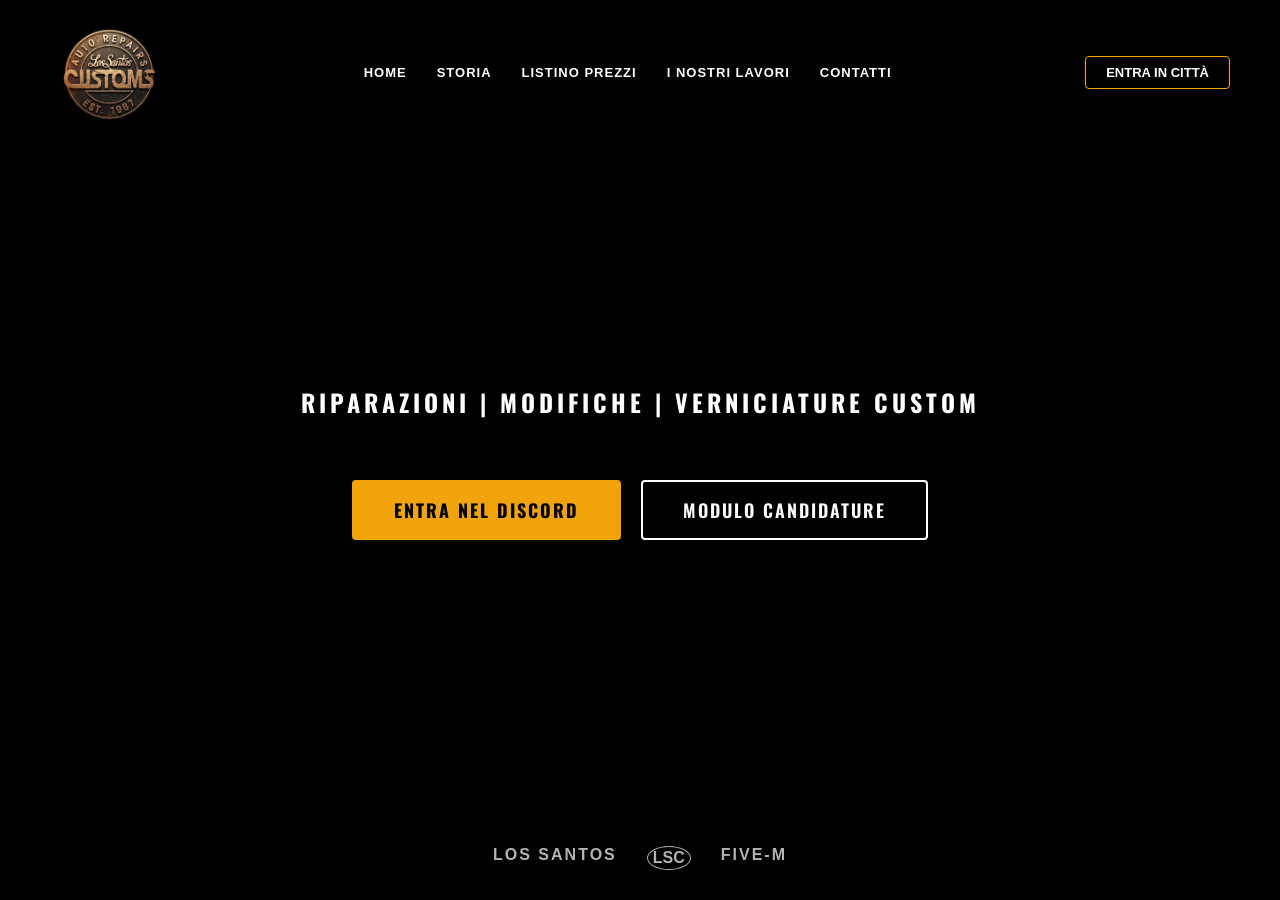
==== index.html @ dd68c5b0 "Update index.html" ====
<!DOCTYPE html>
<html lang="it">
<head>
    <meta charset="UTF-8" />
    <meta name="viewport" content="width=device-width, initial-scale=1.0" />
    <title>Los Santos Customs - Home</title>
    <link rel="stylesheet" href="style.css">
</head>
<body>

    <div class="bg-image"></div>

    <header>
        <div class="logo-small">
            <img src="logo.png" alt="LSC Logo">
        </div>
        
        <nav class="navbar-center">
            <a href="index.html">Home</a>
            <a href="storia.html">Storia</a>
            <a href="listino.html">Listino Prezzi</a>
            <a href="foto.html">I Nostri Lavori</a>
            <a href="contatti.html">Contatti</a>
        </nav>

        <div class="navbar-right">
            <a href="https://cfx.re/join/6my4kj4" target="_blank" class="btn-outline-small">Entra in Città</a>
        </div>
    </header>

    <main class="hero-section">
        <h3 class="subtitle">RIPARAZIONI | MODIFICHE | VERNICIATURE CUSTOM</h3>
        <div class="hero-buttons">
            <a href="https://discord.gg/desWhmewQr" target="_blank" class="btn-main">ENTRA NEL DISCORD</a>
            <a href="https://docs.google.com/forms/d/e/1FAIpQLSfSocgiU78P1UJOQKbc5kQoHoAhihJGicUzLz80uEp9kMHDAQ/viewform?usp=dialog" target="_blank" class="btn-secondary">MODULO CANDIDATURE</a>
        </div>
    </main>

    <div class="bottom-logos">
        <span style="font-weight:bold; letter-spacing: 2px;">LOS SANTOS</span>
        <span style="font-weight:bold; border: 1px solid white; border-radius: 50%; padding: 2px 5px;">LSC</span>
        <span style="font-weight:bold; letter-spacing: 2px;">FIVE-M</span>
    </div>

</body>
</html>
---- style.css ----
@import url('https://fonts.googleapis.com/css2?family=Oswald:wght@400;600;700&family=Segoe+UI:wght@400;600;700&display=swap');

:root {
    --primary: #f0a30a; 
    --text-light: #ffffff;
    --text-gray: #cccccc;
}

body, html {
    margin: 0;
    padding: 0;
    height: 100%;
    font-family: 'Segoe UI', Tahoma, Geneva, Verdana, sans-serif;
    color: var(--text-light);
    background-color: #000; /* Fallback se l'immagine non carica */
}

.bg-image {
    position: fixed;
    top: 0;
    left: 0;
    width: 100%;
    height: 100%;
    /* Usa un gradiente meno coprente per vedere l'immagine */
    background-image: linear-gradient(rgba(0, 0, 0, 0.4), rgba(0, 0, 0, 0.6)), url('sfondo.jpg'); 
    background-size: cover;
    background-position: center;
    background-repeat: no-repeat;
    z-index: -1;
}

header {
    display: flex;
    justify-content: space-between;
    align-items: center;
    padding: 20px 50px;
    position: absolute; 
    top: 0;
    left: 0;
    width: 100%;
    box-sizing: border-box;
    z-index: 10;
}

.logo-small img { width: 120px; height: auto; }

.navbar-center { display: flex; gap: 30px; }

.navbar-center a {
    color: var(--text-light);
    text-decoration: none;
    font-weight: 600;
    font-size: 13px;
    text-transform: uppercase;
    letter-spacing: 1px;
    transition: color 0.3s;
}

.navbar-center a:hover { color: var(--primary); }

.navbar-right { display: flex; align-items: center; gap: 20px; }

.btn-outline-small {
    color: var(--text-light);
    text-decoration: none;
    border: 1px solid var(--primary);
    padding: 8px 20px;
    border-radius: 4px;
    text-transform: uppercase;
    font-size: 13px;
    font-weight: 600;
    transition: all 0.3s;
}

.btn-outline-small:hover {
    background-color: var(--primary);
    color: #000;
}

.hero-section {
    display: flex;
    flex-direction: column;
    justify-content: center;
    align-items: center;
    height: 100vh;
    text-align: center;
    padding: 0 20px;
}

.subtitle {
    font-family: 'Oswald', sans-serif;
    font-size: 24px;
    letter-spacing: 4px;
    color: #fff;
    margin-bottom: 60px;
    text-shadow: 0 2px 10px rgba(0,0,0,0.9);
}

.hero-buttons { display: flex; gap: 20px; }

.btn-main, .btn-secondary {
    padding: 15px 40px;
    font-family: 'Oswald', sans-serif;
    font-size: 18px;
    text-transform: uppercase;
    letter-spacing: 2px;
    text-decoration: none;
    border-radius: 4px;
    transition: transform 0.2s, background 0.3s;
}

.btn-main {
    background-color: var(--primary);
    color: #000;
    font-weight: 700;
    border: 2px solid var(--primary);
}

.btn-main:hover {
    transform: scale(1.05);
    background-color: #ffd147;
}

.btn-secondary {
    background-color: transparent;
    color: var(--text-light);
    font-weight: 600;
    border: 2px solid #ffffff;
}

.btn-secondary:hover {
    transform: scale(1.05);
    background-color: rgba(255, 255, 255, 0.1);
}

.bottom-logos {
    position: absolute;
    bottom: 30px;
    width: 100%;
    display: flex;
    justify-content: center;
    gap: 30px;
    opacity: 0.7;
}

.bottom-logos img { height: 30px; width: auto; }

.container {
    max-width: 1200px;
    margin: 120px auto 40px auto; 
    padding: 20px;
}

.section-block {
    background: rgba(15, 15, 15, 0.92);
    border: 1px solid rgba(255, 255, 255, 0.05);
    padding: 40px;
    border-radius: 8px;
    backdrop-filter: blur(10px);
}

h2 {
    font-size: 30px;
    text-transform: uppercase;
    letter-spacing: 2px;
    color: var(--primary);
    text-align: center;
    margin-top: 0;
    margin-bottom: 25px;
    text-shadow: 0 2px 10px rgba(0,0,0,0.5);
    border-bottom: 1px solid rgba(223, 173, 54, 0.2);
    padding-bottom: 10px;
}

p.section-desc {
    color: var(--text-gray);
    text-align: center;
    font-size: 16px;
    max-width: 700px;
    margin: -10px auto 30px auto;
    line-height: 1.6;
}

.grid-container {
    display: grid;
    grid-template-columns: repeat(auto-fit, minmax(240px, 1fr));
    gap: 15px;
}

.price-card {
    background: rgba(30, 30, 30, 0.6);
    border: 1px solid rgba(255, 255, 255, 0.05);
    border-radius: 8px;
    padding: 15px;
    text-align: center;
    border-left: 3px solid var(--primary);
}

.price-title {
    font-weight: bold;
    text-transform: uppercase;
    font-size: 13px;
    color: var(--text-gray);
    margin-bottom: 5px;
}

.price-value {
    font-size: 22px;
    font-weight: 800;
    color: var(--primary);
}

.price-value span {
    font-size: 11px;
    color: #ff4a4a;
    display: block;
    margin-top: 3px;
}

.gallery-grid {
    display: grid;
    grid-template-columns: repeat(auto-fit, minmax(280px, 1fr));
    gap: 20px;
}

.photo-card {
    background: rgba(30, 30, 30, 0.7);
    border: 1px solid rgba(255, 255, 255, 0.05);
    border-radius: 10px;
    padding: 12px;
    text-align: center;
    box-shadow: 0 5px 15px rgba(0,0,0,0.3);
}

.photo-card img {
    width: 100%;
    height: 200px;
    object-fit: cover;
    border-radius: 6px;
    background: #222;
}

.photo-caption {
    margin-top: 10px;
    font-weight: bold;
    font-size: 14px;
    text-transform: uppercase;
    color: var(--text-light);
}
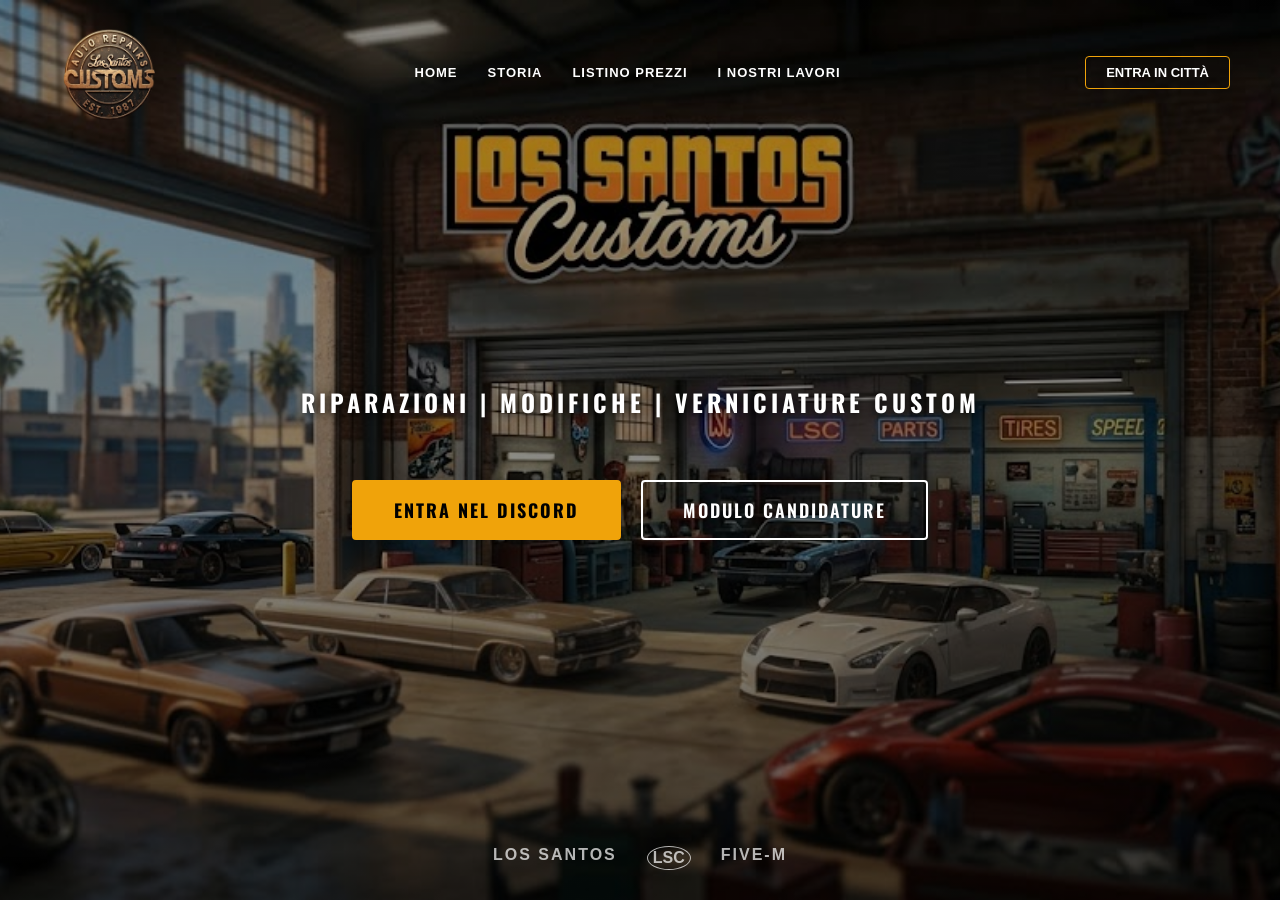
==== commit 1d57423e: "Update index.html" ====
--- a/index.html
+++ b/index.html
@@ -7,22 +7,16 @@
     <link rel="stylesheet" href="style.css">
 </head>
 <body>
-
     <div class="bg-image"></div>
 
     <header>
-        <div class="logo-small">
-            <img src="logo.png" alt="LSC Logo">
-        </div>
-        
+        <div class="logo-small"><img src="logo.png" alt="Logo"></div>
         <nav class="navbar-center">
             <a href="index.html">Home</a>
             <a href="storia.html">Storia</a>
             <a href="listino.html">Listino Prezzi</a>
             <a href="foto.html">I Nostri Lavori</a>
-            <a href="contatti.html">Contatti</a>
         </nav>
-
         <div class="navbar-right">
             <a href="https://cfx.re/join/6my4kj4" target="_blank" class="btn-outline-small">Entra in Città</a>
         </div>
@@ -32,7 +26,7 @@
         <h3 class="subtitle">RIPARAZIONI | MODIFICHE | VERNICIATURE CUSTOM</h3>
         <div class="hero-buttons">
             <a href="https://discord.gg/desWhmewQr" target="_blank" class="btn-main">ENTRA NEL DISCORD</a>
-            <a href="https://docs.google.com/forms/d/e/1FAIpQLSfSocgiU78P1UJOQKbc5kQoHoAhihJGicUzLz80uEp9kMHDAQ/viewform?usp=dialog" target="_blank" class="btn-secondary">MODULO CANDIDATURE</a>
+            <a href="https://docs.google.com/forms/..." target="_blank" class="btn-secondary">MODULO CANDIDATURE</a>
         </div>
     </main>
 
@@ -41,6 +35,5 @@
         <span style="font-weight:bold; border: 1px solid white; border-radius: 50%; padding: 2px 5px;">LSC</span>
         <span style="font-weight:bold; letter-spacing: 2px;">FIVE-M</span>
     </div>
-
 </body>
 </html>
--- a/style.css
+++ b/style.css
@@ -6,13 +6,14 @@
     --text-gray: #cccccc;
 }
 
-body, html {
+/* FIX SFONDO: rendiamo body e html trasparenti per far vedere il div sotto */
+html, body {
     margin: 0;
     padding: 0;
     height: 100%;
     font-family: 'Segoe UI', Tahoma, Geneva, Verdana, sans-serif;
     color: var(--text-light);
-    background-color: #000; /* Fallback se l'immagine non carica */
+    background-color: #000; /* Colore di riserva se l'immagine non carica */
 }
 
 .bg-image {
@@ -21,14 +22,20 @@
     left: 0;
     width: 100%;
     height: 100%;
-    /* Usa un gradiente meno coprente per vedere l'immagine */
-    background-image: linear-gradient(rgba(0, 0, 0, 0.4), rgba(0, 0, 0, 0.6)), url('sfondo.jpg'); 
+    /* Gradiente GTA Style originale: non troppo scuro */
+    background-image: linear-gradient(rgba(0, 0, 0, 0.3), rgba(0, 0, 0, 0.6)), url('sfondo.jpg'); 
     background-size: cover;
     background-position: center;
-    background-repeat: no-repeat;
-    z-index: -1;
+    z-index: 0; /* Lo mettiamo a 0 */
 }
 
+/* Tutto il contenuto deve stare sopra lo sfondo */
+header, main, .container, .bottom-logos {
+    position: relative;
+    z-index: 10;
+}
+
+/* --- HEADER ORIGINALE --- */
 header {
     display: flex;
     justify-content: space-between;
@@ -39,13 +46,10 @@
     left: 0;
     width: 100%;
     box-sizing: border-box;
-    z-index: 10;
 }
 
 .logo-small img { width: 120px; height: auto; }
-
 .navbar-center { display: flex; gap: 30px; }
-
 .navbar-center a {
     color: var(--text-light);
     text-decoration: none;
@@ -55,11 +59,9 @@
     letter-spacing: 1px;
     transition: color 0.3s;
 }
-
 .navbar-center a:hover { color: var(--primary); }
 
 .navbar-right { display: flex; align-items: center; gap: 20px; }
-
 .btn-outline-small {
     color: var(--text-light);
     text-decoration: none;
@@ -71,12 +73,9 @@
     font-weight: 600;
     transition: all 0.3s;
 }
+.btn-outline-small:hover { background-color: var(--primary); color: #000; }
 
-.btn-outline-small:hover {
-    background-color: var(--primary);
-    color: #000;
-}
-
+/* --- HOME ORIGINALE --- */
 .hero-section {
     display: flex;
     flex-direction: column;
@@ -97,7 +96,6 @@
 }
 
 .hero-buttons { display: flex; gap: 20px; }
-
 .btn-main, .btn-secondary {
     padding: 15px 40px;
     font-family: 'Oswald', sans-serif;
@@ -108,43 +106,12 @@
     border-radius: 4px;
     transition: transform 0.2s, background 0.3s;
 }
+.btn-main { background-color: var(--primary); color: #000; font-weight: 700; border: 2px solid var(--primary); }
+.btn-main:hover { transform: scale(1.05); background-color: #ffd147; }
+.btn-secondary { background-color: transparent; color: var(--text-light); font-weight: 600; border: 2px solid #ffffff; }
+.btn-secondary:hover { transform: scale(1.05); background-color: rgba(255, 255, 255, 0.1); }
 
-.btn-main {
-    background-color: var(--primary);
-    color: #000;
-    font-weight: 700;
-    border: 2px solid var(--primary);
-}
-
-.btn-main:hover {
-    transform: scale(1.05);
-    background-color: #ffd147;
-}
-
-.btn-secondary {
-    background-color: transparent;
-    color: var(--text-light);
-    font-weight: 600;
-    border: 2px solid #ffffff;
-}
-
-.btn-secondary:hover {
-    transform: scale(1.05);
-    background-color: rgba(255, 255, 255, 0.1);
-}
-
-.bottom-logos {
-    position: absolute;
-    bottom: 30px;
-    width: 100%;
-    display: flex;
-    justify-content: center;
-    gap: 30px;
-    opacity: 0.7;
-}
-
-.bottom-logos img { height: 30px; width: auto; }
-
+/* --- STRUTTURA PAGINE INTERNE --- */
 .container {
     max-width: 1200px;
     margin: 120px auto 40px auto; 
@@ -152,7 +119,7 @@
 }
 
 .section-block {
-    background: rgba(15, 15, 15, 0.92);
+    background: rgba(15, 15, 15, 0.92); /* Effetto opaco originale */
     border: 1px solid rgba(255, 255, 255, 0.05);
     padding: 40px;
     border-radius: 8px;
@@ -165,85 +132,27 @@
     letter-spacing: 2px;
     color: var(--primary);
     text-align: center;
-    margin-top: 0;
     margin-bottom: 25px;
     text-shadow: 0 2px 10px rgba(0,0,0,0.5);
     border-bottom: 1px solid rgba(223, 173, 54, 0.2);
     padding-bottom: 10px;
 }
 
-p.section-desc {
-    color: var(--text-gray);
-    text-align: center;
-    font-size: 16px;
-    max-width: 700px;
-    margin: -10px auto 30px auto;
-    line-height: 1.6;
+/* GRIGLIE */
+.grid-container { display: grid; grid-template-columns: repeat(auto-fit, minmax(240px, 1fr)); gap: 15px; }
+.price-card { background: rgba(30, 30, 30, 0.6); border: 1px solid rgba(255, 255, 255, 0.05); border-radius: 8px; padding: 15px; text-align: center; border-left: 3px solid var(--primary); }
+.price-value { font-size: 22px; font-weight: 800; color: var(--primary); }
+
+.gallery-grid { display: grid; grid-template-columns: repeat(auto-fit, minmax(280px, 1fr)); gap: 20px; }
+.photo-card { background: rgba(30, 30, 30, 0.7); border-radius: 10px; padding: 12px; text-align: center; }
+.photo-card img { width: 100%; height: 200px; object-fit: cover; border-radius: 6px; }
+
+.bottom-logos {
+    position: absolute;
+    bottom: 30px;
+    width: 100%;
+    display: flex;
+    justify-content: center;
+    gap: 30px;
+    opacity: 0.7;
 }
-
-.grid-container {
-    display: grid;
-    grid-template-columns: repeat(auto-fit, minmax(240px, 1fr));
-    gap: 15px;
-}
-
-.price-card {
-    background: rgba(30, 30, 30, 0.6);
-    border: 1px solid rgba(255, 255, 255, 0.05);
-    border-radius: 8px;
-    padding: 15px;
-    text-align: center;
-    border-left: 3px solid var(--primary);
-}
-
-.price-title {
-    font-weight: bold;
-    text-transform: uppercase;
-    font-size: 13px;
-    color: var(--text-gray);
-    margin-bottom: 5px;
-}
-
-.price-value {
-    font-size: 22px;
-    font-weight: 800;
-    color: var(--primary);
-}
-
-.price-value span {
-    font-size: 11px;
-    color: #ff4a4a;
-    display: block;
-    margin-top: 3px;
-}
-
-.gallery-grid {
-    display: grid;
-    grid-template-columns: repeat(auto-fit, minmax(280px, 1fr));
-    gap: 20px;
-}
-
-.photo-card {
-    background: rgba(30, 30, 30, 0.7);
-    border: 1px solid rgba(255, 255, 255, 0.05);
-    border-radius: 10px;
-    padding: 12px;
-    text-align: center;
-    box-shadow: 0 5px 15px rgba(0,0,0,0.3);
-}
-
-.photo-card img {
-    width: 100%;
-    height: 200px;
-    object-fit: cover;
-    border-radius: 6px;
-    background: #222;
-}
-
-.photo-caption {
-    margin-top: 10px;
-    font-weight: bold;
-    font-size: 14px;
-    text-transform: uppercase;
-    color: var(--text-light);
-}
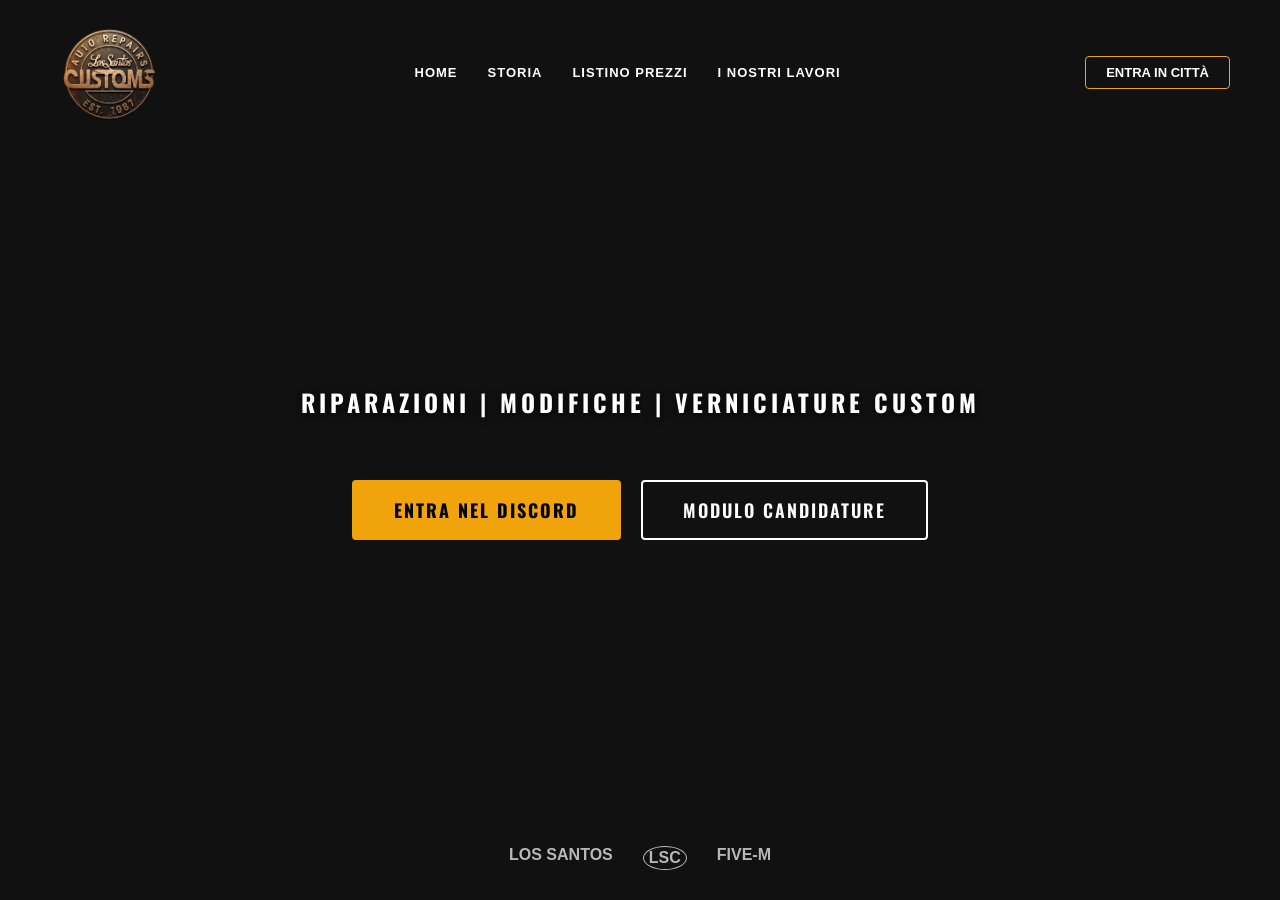
==== commit db33f373: "Update index.html" ====
--- a/index.html
+++ b/index.html
@@ -8,9 +8,8 @@
 </head>
 <body>
     <div class="bg-image"></div>
-
     <header>
-        <div class="logo-small"><img src="logo.png" alt="Logo"></div>
+        <div class="logo-small"><img src="logo.png" alt="LSC"></div>
         <nav class="navbar-center">
             <a href="index.html">Home</a>
             <a href="storia.html">Storia</a>
@@ -21,7 +20,6 @@
             <a href="https://cfx.re/join/6my4kj4" target="_blank" class="btn-outline-small">Entra in Città</a>
         </div>
     </header>
-
     <main class="hero-section">
         <h3 class="subtitle">RIPARAZIONI | MODIFICHE | VERNICIATURE CUSTOM</h3>
         <div class="hero-buttons">
@@ -29,11 +27,10 @@
             <a href="https://docs.google.com/forms/..." target="_blank" class="btn-secondary">MODULO CANDIDATURE</a>
         </div>
     </main>
-
     <div class="bottom-logos">
-        <span style="font-weight:bold; letter-spacing: 2px;">LOS SANTOS</span>
+        <span style="font-weight:bold;">LOS SANTOS</span>
         <span style="font-weight:bold; border: 1px solid white; border-radius: 50%; padding: 2px 5px;">LSC</span>
-        <span style="font-weight:bold; letter-spacing: 2px;">FIVE-M</span>
+        <span style="font-weight:bold;">FIVE-M</span>
     </div>
 </body>
 </html>
--- a/style.css
+++ b/style.css
@@ -6,36 +6,30 @@
     --text-gray: #cccccc;
 }
 
-/* FIX SFONDO: rendiamo body e html trasparenti per far vedere il div sotto */
-html, body {
+body, html {
     margin: 0;
     padding: 0;
     height: 100%;
     font-family: 'Segoe UI', Tahoma, Geneva, Verdana, sans-serif;
     color: var(--text-light);
-    background-color: #000; /* Colore di riserva se l'immagine non carica */
+    background-color: #111;
 }
 
+/* SFONDO CORRETTO */
 .bg-image {
     position: fixed;
     top: 0;
     left: 0;
     width: 100%;
     height: 100%;
-    /* Gradiente GTA Style originale: non troppo scuro */
-    background-image: linear-gradient(rgba(0, 0, 0, 0.3), rgba(0, 0, 0, 0.6)), url('sfondo.jpg'); 
+    background-image: linear-gradient(rgba(0, 0, 0, 0.3), rgba(0, 0, 0, 0.7)), url('sfondo.jpg'); 
     background-size: cover;
     background-position: center;
-    z-index: 0; /* Lo mettiamo a 0 */
+    z-index: -1; /* Deve stare dietro a TUTTO */
+    pointer-events: none; /* IMPORTANTE: i clic passano attraverso lo sfondo */
 }
 
-/* Tutto il contenuto deve stare sopra lo sfondo */
-header, main, .container, .bottom-logos {
-    position: relative;
-    z-index: 10;
-}
-
-/* --- HEADER ORIGINALE --- */
+/* HEADER - Reso cliccabile e sempre in primo piano */
 header {
     display: flex;
     justify-content: space-between;
@@ -46,9 +40,11 @@
     left: 0;
     width: 100%;
     box-sizing: border-box;
+    z-index: 9999; /* Il valore più alto per stare sopra a tutto */
 }
 
 .logo-small img { width: 120px; height: auto; }
+
 .navbar-center { display: flex; gap: 30px; }
 .navbar-center a {
     color: var(--text-light);
@@ -58,10 +54,12 @@
     text-transform: uppercase;
     letter-spacing: 1px;
     transition: color 0.3s;
+    cursor: pointer; /* Forza il cursore a manina */
 }
 .navbar-center a:hover { color: var(--primary); }
 
 .navbar-right { display: flex; align-items: center; gap: 20px; }
+
 .btn-outline-small {
     color: var(--text-light);
     text-decoration: none;
@@ -72,10 +70,11 @@
     font-size: 13px;
     font-weight: 600;
     transition: all 0.3s;
+    z-index: 10000;
 }
 .btn-outline-small:hover { background-color: var(--primary); color: #000; }
 
-/* --- HOME ORIGINALE --- */
+/* HOME SECTION */
 .hero-section {
     display: flex;
     flex-direction: column;
@@ -83,7 +82,8 @@
     align-items: center;
     height: 100vh;
     text-align: center;
-    padding: 0 20px;
+    position: relative;
+    z-index: 5;
 }
 
 .subtitle {
@@ -95,7 +95,8 @@
     text-shadow: 0 2px 10px rgba(0,0,0,0.9);
 }
 
-.hero-buttons { display: flex; gap: 20px; }
+.hero-buttons { display: flex; gap: 20px; position: relative; z-index: 10; }
+
 .btn-main, .btn-secondary {
     padding: 15px 40px;
     font-family: 'Oswald', sans-serif;
@@ -106,20 +107,23 @@
     border-radius: 4px;
     transition: transform 0.2s, background 0.3s;
 }
+
 .btn-main { background-color: var(--primary); color: #000; font-weight: 700; border: 2px solid var(--primary); }
 .btn-main:hover { transform: scale(1.05); background-color: #ffd147; }
 .btn-secondary { background-color: transparent; color: var(--text-light); font-weight: 600; border: 2px solid #ffffff; }
 .btn-secondary:hover { transform: scale(1.05); background-color: rgba(255, 255, 255, 0.1); }
 
-/* --- STRUTTURA PAGINE INTERNE --- */
+/* PAGINE INTERNE */
 .container {
     max-width: 1200px;
-    margin: 120px auto 40px auto; 
+    margin: 140px auto 40px auto; 
     padding: 20px;
+    position: relative;
+    z-index: 5;
 }
 
 .section-block {
-    background: rgba(15, 15, 15, 0.92); /* Effetto opaco originale */
+    background: rgba(15, 15, 15, 0.92);
     border: 1px solid rgba(255, 255, 255, 0.05);
     padding: 40px;
     border-radius: 8px;
@@ -133,19 +137,17 @@
     color: var(--primary);
     text-align: center;
     margin-bottom: 25px;
-    text-shadow: 0 2px 10px rgba(0,0,0,0.5);
     border-bottom: 1px solid rgba(223, 173, 54, 0.2);
     padding-bottom: 10px;
 }
 
-/* GRIGLIE */
 .grid-container { display: grid; grid-template-columns: repeat(auto-fit, minmax(240px, 1fr)); gap: 15px; }
-.price-card { background: rgba(30, 30, 30, 0.6); border: 1px solid rgba(255, 255, 255, 0.05); border-radius: 8px; padding: 15px; text-align: center; border-left: 3px solid var(--primary); }
+.price-card { background: rgba(30, 30, 30, 0.6); border-radius: 8px; padding: 15px; text-align: center; border-left: 3px solid var(--primary); }
 .price-value { font-size: 22px; font-weight: 800; color: var(--primary); }
 
 .gallery-grid { display: grid; grid-template-columns: repeat(auto-fit, minmax(280px, 1fr)); gap: 20px; }
 .photo-card { background: rgba(30, 30, 30, 0.7); border-radius: 10px; padding: 12px; text-align: center; }
-.photo-card img { width: 100%; height: 200px; object-fit: cover; border-radius: 6px; }
+.photo-card img { width: 100%; border-radius: 6px; }
 
 .bottom-logos {
     position: absolute;
@@ -155,4 +157,5 @@
     justify-content: center;
     gap: 30px;
     opacity: 0.7;
+    z-index: 1;
 }
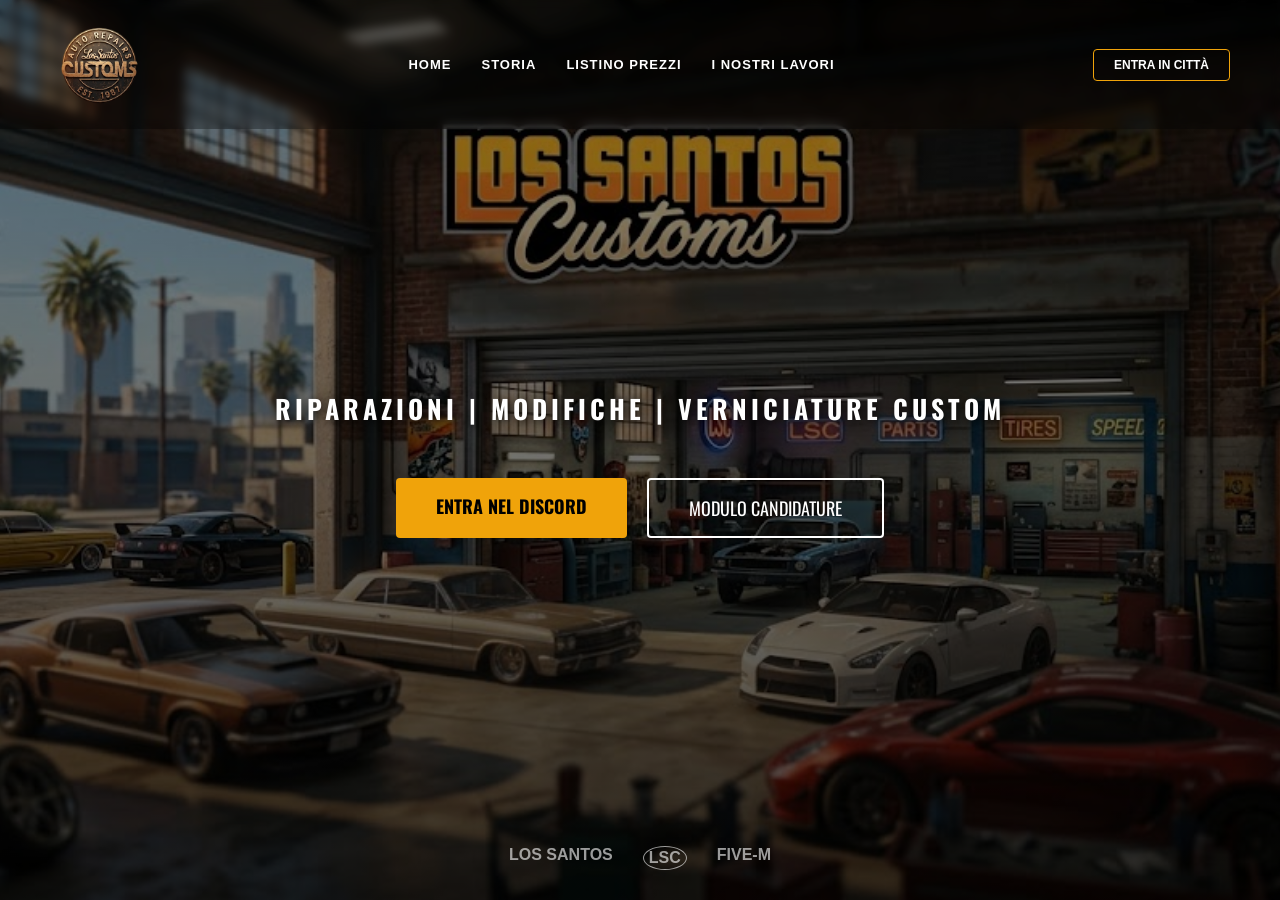
==== commit f385443a: "Update index.html" ====
--- a/index.html
+++ b/index.html
@@ -7,7 +7,7 @@
     <link rel="stylesheet" href="style.css">
 </head>
 <body>
-    <div class="bg-image"></div>
+
     <header>
         <div class="logo-small"><img src="logo.png" alt="LSC"></div>
         <nav class="navbar-center">
@@ -20,6 +20,7 @@
             <a href="https://cfx.re/join/6my4kj4" target="_blank" class="btn-outline-small">Entra in Città</a>
         </div>
     </header>
+
     <main class="hero-section">
         <h3 class="subtitle">RIPARAZIONI | MODIFICHE | VERNICIATURE CUSTOM</h3>
         <div class="hero-buttons">
@@ -27,10 +28,12 @@
             <a href="https://docs.google.com/forms/..." target="_blank" class="btn-secondary">MODULO CANDIDATURE</a>
         </div>
     </main>
+
     <div class="bottom-logos">
         <span style="font-weight:bold;">LOS SANTOS</span>
         <span style="font-weight:bold; border: 1px solid white; border-radius: 50%; padding: 2px 5px;">LSC</span>
         <span style="font-weight:bold;">FIVE-M</span>
     </div>
+
 </body>
 </html>
--- a/style.css
+++ b/style.css
@@ -6,44 +6,39 @@
     --text-gray: #cccccc;
 }
 
-body, html {
+/* --- IL SEGRETO: LO SFONDO È DIRETTAMENTE SUL BODY --- */
+body {
     margin: 0;
     padding: 0;
-    height: 100%;
+    min-height: 100vh;
     font-family: 'Segoe UI', Tahoma, Geneva, Verdana, sans-serif;
     color: var(--text-light);
-    background-color: #111;
+    /* Inseriamo qui lo sfondo per tutte le pagine */
+    background-image: linear-gradient(rgba(0, 0, 0, 0.4), rgba(0, 0, 0, 0.7)), url('sfondo.jpg');
+    background-size: cover;
+    background-position: center;
+    background-attachment: fixed; /* Lo sfondo resta fermo mentre scorri */
+    background-repeat: no-repeat;
+    background-color: #111; /* Fallback se l'immagine non carica */
 }
 
-/* SFONDO CORRETTO */
-.bg-image {
-    position: fixed;
-    top: 0;
-    left: 0;
-    width: 100%;
-    height: 100%;
-    background-image: linear-gradient(rgba(0, 0, 0, 0.3), rgba(0, 0, 0, 0.7)), url('sfondo.jpg'); 
-    background-size: cover;
-    background-position: center;
-    z-index: -1; /* Deve stare dietro a TUTTO */
-    pointer-events: none; /* IMPORTANTE: i clic passano attraverso lo sfondo */
-}
-
-/* HEADER - Reso cliccabile e sempre in primo piano */
+/* --- HEADER E NAVIGAZIONE --- */
 header {
     display: flex;
     justify-content: space-between;
     align-items: center;
     padding: 20px 50px;
-    position: absolute; 
+    position: fixed; /* Resta fisso in alto */
     top: 0;
     left: 0;
     width: 100%;
     box-sizing: border-box;
-    z-index: 9999; /* Il valore più alto per stare sopra a tutto */
+    z-index: 1000;
+    background: rgba(0,0,0,0.3); /* Un tocco di ombra per leggere meglio i link */
+    backdrop-filter: blur(5px);
 }
 
-.logo-small img { width: 120px; height: auto; }
+.logo-small img { width: 100px; height: auto; }
 
 .navbar-center { display: flex; gap: 30px; }
 .navbar-center a {
@@ -54,11 +49,8 @@
     text-transform: uppercase;
     letter-spacing: 1px;
     transition: color 0.3s;
-    cursor: pointer; /* Forza il cursore a manina */
 }
 .navbar-center a:hover { color: var(--primary); }
-
-.navbar-right { display: flex; align-items: center; gap: 20px; }
 
 .btn-outline-small {
     color: var(--text-light);
@@ -67,14 +59,13 @@
     padding: 8px 20px;
     border-radius: 4px;
     text-transform: uppercase;
-    font-size: 13px;
-    font-weight: 600;
-    transition: all 0.3s;
-    z-index: 10000;
+    font-size: 12px;
+    font-weight: 700;
+    transition: 0.3s;
 }
-.btn-outline-small:hover { background-color: var(--primary); color: #000; }
+.btn-outline-small:hover { background: var(--primary); color: #000; }
 
-/* HOME SECTION */
+/* --- SEZIONE HOME (HERO) --- */
 .hero-section {
     display: flex;
     flex-direction: column;
@@ -82,72 +73,63 @@
     align-items: center;
     height: 100vh;
     text-align: center;
-    position: relative;
-    z-index: 5;
 }
 
 .subtitle {
     font-family: 'Oswald', sans-serif;
-    font-size: 24px;
+    font-size: 26px;
     letter-spacing: 4px;
-    color: #fff;
-    margin-bottom: 60px;
-    text-shadow: 0 2px 10px rgba(0,0,0,0.9);
+    margin-bottom: 50px;
+    text-shadow: 2px 2px 10px rgba(0,0,0,0.8);
 }
 
-.hero-buttons { display: flex; gap: 20px; position: relative; z-index: 10; }
+.hero-buttons { display: flex; gap: 20px; }
 
 .btn-main, .btn-secondary {
     padding: 15px 40px;
     font-family: 'Oswald', sans-serif;
     font-size: 18px;
     text-transform: uppercase;
-    letter-spacing: 2px;
     text-decoration: none;
     border-radius: 4px;
-    transition: transform 0.2s, background 0.3s;
+    transition: 0.3s;
 }
+.btn-main { background: var(--primary); color: #000; font-weight: 700; }
+.btn-secondary { border: 2px solid #fff; color: #fff; }
+.btn-main:hover, .btn-secondary:hover { transform: scale(1.05); }
 
-.btn-main { background-color: var(--primary); color: #000; font-weight: 700; border: 2px solid var(--primary); }
-.btn-main:hover { transform: scale(1.05); background-color: #ffd147; }
-.btn-secondary { background-color: transparent; color: var(--text-light); font-weight: 600; border: 2px solid #ffffff; }
-.btn-secondary:hover { transform: scale(1.05); background-color: rgba(255, 255, 255, 0.1); }
-
-/* PAGINE INTERNE */
+/* --- CONTENITORI PAGINE INTERNE --- */
 .container {
-    max-width: 1200px;
-    margin: 140px auto 40px auto; 
+    max-width: 1100px;
+    margin: 120px auto 40px auto;
     padding: 20px;
-    position: relative;
-    z-index: 5;
 }
 
 .section-block {
-    background: rgba(15, 15, 15, 0.92);
-    border: 1px solid rgba(255, 255, 255, 0.05);
+    background: rgba(10, 10, 10, 0.9);
     padding: 40px;
-    border-radius: 8px;
-    backdrop-filter: blur(10px);
+    border-radius: 10px;
+    border: 1px solid rgba(255,255,255,0.05);
 }
 
 h2 {
-    font-size: 30px;
+    font-family: 'Oswald';
+    color: var(--primary);
     text-transform: uppercase;
-    letter-spacing: 2px;
-    color: var(--primary);
+    font-size: 32px;
     text-align: center;
-    margin-bottom: 25px;
-    border-bottom: 1px solid rgba(223, 173, 54, 0.2);
-    padding-bottom: 10px;
+    border-bottom: 1px solid var(--primary);
+    padding-bottom: 15px;
+    margin-bottom: 30px;
 }
 
-.grid-container { display: grid; grid-template-columns: repeat(auto-fit, minmax(240px, 1fr)); gap: 15px; }
-.price-card { background: rgba(30, 30, 30, 0.6); border-radius: 8px; padding: 15px; text-align: center; border-left: 3px solid var(--primary); }
-.price-value { font-size: 22px; font-weight: 800; color: var(--primary); }
+/* GRIGLIE */
+.grid-container { display: grid; grid-template-columns: repeat(auto-fit, minmax(250px, 1fr)); gap: 20px; }
+.price-card { background: rgba(255,255,255,0.05); padding: 20px; border-radius: 5px; text-align: center; border-left: 4px solid var(--primary); }
+.price-value { color: var(--primary); font-size: 24px; font-weight: bold; }
 
-.gallery-grid { display: grid; grid-template-columns: repeat(auto-fit, minmax(280px, 1fr)); gap: 20px; }
-.photo-card { background: rgba(30, 30, 30, 0.7); border-radius: 10px; padding: 12px; text-align: center; }
-.photo-card img { width: 100%; border-radius: 6px; }
+.gallery-grid { display: grid; grid-template-columns: repeat(auto-fit, minmax(300px, 1fr)); gap: 20px; }
+.photo-card img { width: 100%; border-radius: 10px; border: 1px solid rgba(255,255,255,0.1); }
 
 .bottom-logos {
     position: absolute;
@@ -156,6 +138,5 @@
     display: flex;
     justify-content: center;
     gap: 30px;
-    opacity: 0.7;
-    z-index: 1;
+    opacity: 0.6;
 }
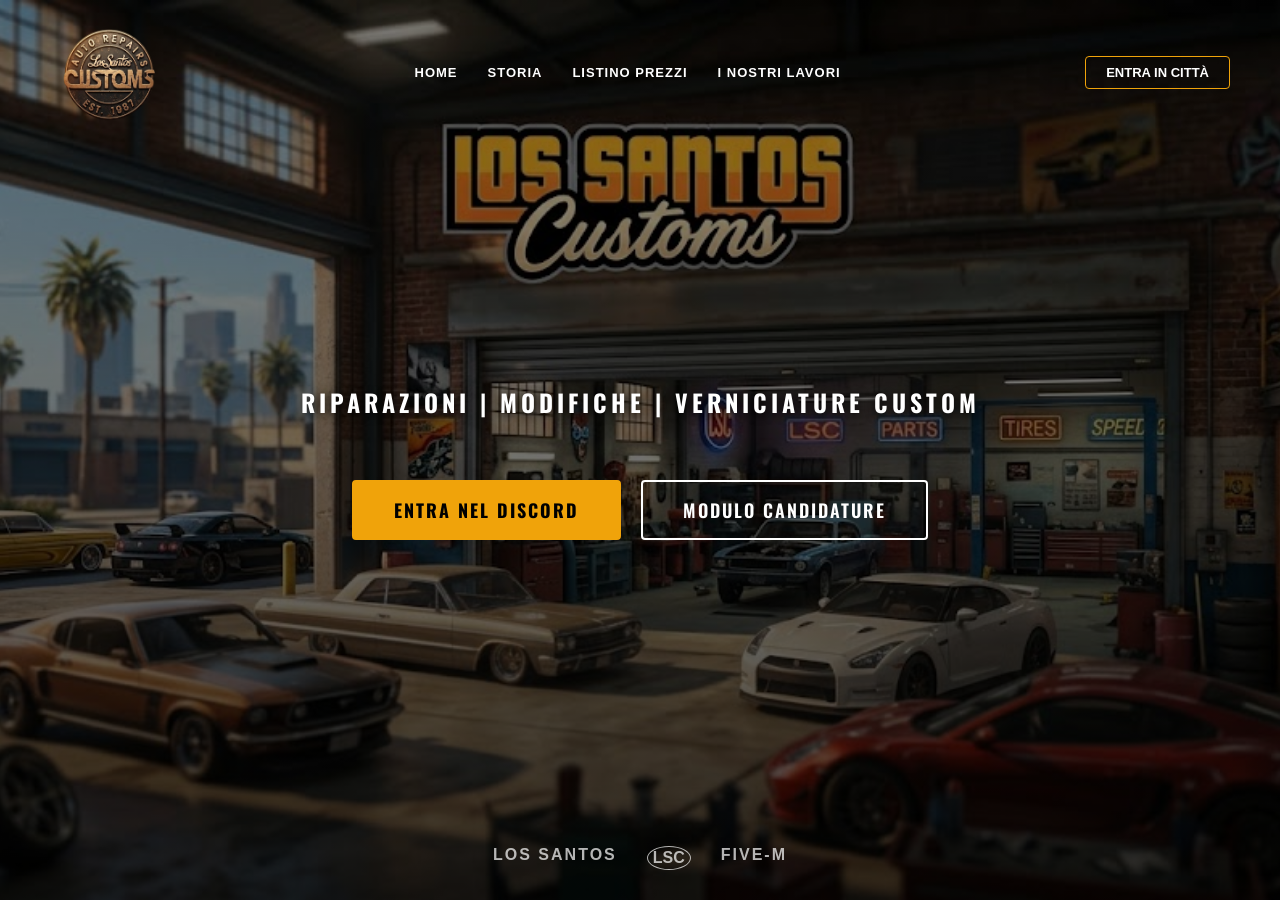
==== commit 65f7b6f7: "Update index.html" ====
--- a/index.html
+++ b/index.html
@@ -7,9 +7,8 @@
     <link rel="stylesheet" href="style.css">
 </head>
 <body>
-
     <header>
-        <div class="logo-small"><img src="logo.png" alt="LSC"></div>
+        <div class="logo-small"><img src="logo.png" alt="LSC Logo"></div>
         <nav class="navbar-center">
             <a href="index.html">Home</a>
             <a href="storia.html">Storia</a>
@@ -25,15 +24,14 @@
         <h3 class="subtitle">RIPARAZIONI | MODIFICHE | VERNICIATURE CUSTOM</h3>
         <div class="hero-buttons">
             <a href="https://discord.gg/desWhmewQr" target="_blank" class="btn-main">ENTRA NEL DISCORD</a>
-            <a href="https://docs.google.com/forms/..." target="_blank" class="btn-secondary">MODULO CANDIDATURE</a>
+            <a href="https://docs.google.com/forms/d/e/1FAIpQLSfSocgiU78P1UJOQKbc5kQoHoAhihJGicUzLz80uEp9kMHDAQ/viewform?usp=dialog" target="_blank" class="btn-secondary">MODULO CANDIDATURE</a>
         </div>
     </main>
 
     <div class="bottom-logos">
-        <span style="font-weight:bold;">LOS SANTOS</span>
+        <span style="font-weight:bold; letter-spacing: 2px;">LOS SANTOS</span>
         <span style="font-weight:bold; border: 1px solid white; border-radius: 50%; padding: 2px 5px;">LSC</span>
-        <span style="font-weight:bold;">FIVE-M</span>
+        <span style="font-weight:bold; letter-spacing: 2px;">FIVE-M</span>
     </div>
-
 </body>
 </html>
--- a/style.css
+++ b/style.css
@@ -6,40 +6,36 @@
     --text-gray: #cccccc;
 }
 
-/* --- IL SEGRETO: LO SFONDO È DIRETTAMENTE SUL BODY --- */
+/* LO SFONDO ORA È APPLICATO DIRETTAMENTE AL BODY */
 body {
     margin: 0;
     padding: 0;
     min-height: 100vh;
     font-family: 'Segoe UI', Tahoma, Geneva, Verdana, sans-serif;
     color: var(--text-light);
-    /* Inseriamo qui lo sfondo per tutte le pagine */
     background-image: linear-gradient(rgba(0, 0, 0, 0.4), rgba(0, 0, 0, 0.7)), url('sfondo.jpg');
     background-size: cover;
     background-position: center;
-    background-attachment: fixed; /* Lo sfondo resta fermo mentre scorri */
+    background-attachment: fixed; /* L'immagine resta ferma mentre scorri */
     background-repeat: no-repeat;
-    background-color: #111; /* Fallback se l'immagine non carica */
+    background-color: #111;
 }
 
-/* --- HEADER E NAVIGAZIONE --- */
+/* HEADER - Reso cliccabile e sempre in primo piano */
 header {
     display: flex;
     justify-content: space-between;
     align-items: center;
     padding: 20px 50px;
-    position: fixed; /* Resta fisso in alto */
+    position: absolute; 
     top: 0;
     left: 0;
     width: 100%;
     box-sizing: border-box;
-    z-index: 1000;
-    background: rgba(0,0,0,0.3); /* Un tocco di ombra per leggere meglio i link */
-    backdrop-filter: blur(5px);
+    z-index: 100;
 }
 
-.logo-small img { width: 100px; height: auto; }
-
+.logo-small img { width: 120px; height: auto; }
 .navbar-center { display: flex; gap: 30px; }
 .navbar-center a {
     color: var(--text-light);
@@ -52,6 +48,7 @@
 }
 .navbar-center a:hover { color: var(--primary); }
 
+.navbar-right { display: flex; align-items: center; gap: 20px; }
 .btn-outline-small {
     color: var(--text-light);
     text-decoration: none;
@@ -59,13 +56,13 @@
     padding: 8px 20px;
     border-radius: 4px;
     text-transform: uppercase;
-    font-size: 12px;
-    font-weight: 700;
-    transition: 0.3s;
+    font-size: 13px;
+    font-weight: 600;
+    transition: all 0.3s;
 }
-.btn-outline-small:hover { background: var(--primary); color: #000; }
+.btn-outline-small:hover { background-color: var(--primary); color: #000; }
 
-/* --- SEZIONE HOME (HERO) --- */
+/* HERO SECTION (HOME) */
 .hero-section {
     display: flex;
     flex-direction: column;
@@ -73,63 +70,66 @@
     align-items: center;
     height: 100vh;
     text-align: center;
+    padding: 0 20px;
 }
-
 .subtitle {
     font-family: 'Oswald', sans-serif;
-    font-size: 26px;
+    font-size: 24px;
     letter-spacing: 4px;
-    margin-bottom: 50px;
-    text-shadow: 2px 2px 10px rgba(0,0,0,0.8);
+    color: #fff;
+    margin-bottom: 60px;
+    text-shadow: 0 2px 10px rgba(0,0,0,0.9);
 }
-
 .hero-buttons { display: flex; gap: 20px; }
-
 .btn-main, .btn-secondary {
     padding: 15px 40px;
     font-family: 'Oswald', sans-serif;
     font-size: 18px;
     text-transform: uppercase;
+    letter-spacing: 2px;
     text-decoration: none;
     border-radius: 4px;
-    transition: 0.3s;
+    transition: transform 0.2s, background 0.3s;
 }
-.btn-main { background: var(--primary); color: #000; font-weight: 700; }
-.btn-secondary { border: 2px solid #fff; color: #fff; }
-.btn-main:hover, .btn-secondary:hover { transform: scale(1.05); }
+.btn-main { background-color: var(--primary); color: #000; font-weight: 700; border: 2px solid var(--primary); }
+.btn-main:hover { transform: scale(1.05); background-color: #ffd147; }
+.btn-secondary { background-color: transparent; color: var(--text-light); font-weight: 600; border: 2px solid #ffffff; }
+.btn-secondary:hover { transform: scale(1.05); background-color: rgba(255, 255, 255, 0.1); }
 
-/* --- CONTENITORI PAGINE INTERNE --- */
+/* CONTENUTI PAGINE INTERNE */
 .container {
-    max-width: 1100px;
-    margin: 120px auto 40px auto;
+    max-width: 1200px;
+    margin: 120px auto 40px auto; 
     padding: 20px;
 }
-
 .section-block {
-    background: rgba(10, 10, 10, 0.9);
+    background: rgba(15, 15, 15, 0.92);
+    border: 1px solid rgba(255, 255, 255, 0.05);
     padding: 40px;
-    border-radius: 10px;
-    border: 1px solid rgba(255,255,255,0.05);
+    border-radius: 8px;
+    backdrop-filter: blur(10px);
+}
+h2 {
+    font-size: 30px;
+    text-transform: uppercase;
+    letter-spacing: 2px;
+    color: var(--primary);
+    text-align: center;
+    margin-bottom: 25px;
+    border-bottom: 1px solid rgba(223, 173, 54, 0.2);
+    padding-bottom: 10px;
 }
 
-h2 {
-    font-family: 'Oswald';
-    color: var(--primary);
-    text-transform: uppercase;
-    font-size: 32px;
-    text-align: center;
-    border-bottom: 1px solid var(--primary);
-    padding-bottom: 15px;
-    margin-bottom: 30px;
-}
+/* LISTINO E GRIGLIE */
+.grid-container { display: grid; grid-template-columns: repeat(auto-fit, minmax(240px, 1fr)); gap: 15px; }
+.price-card { background: rgba(30, 30, 30, 0.6); border: 1px solid rgba(255, 255, 255, 0.05); border-radius: 8px; padding: 15px; text-align: center; border-left: 3px solid var(--primary); }
+.price-value { font-size: 22px; font-weight: 800; color: var(--primary); }
+.price-value span { font-size: 11px; color: #ff4a4a; display: block; margin-top: 3px; }
 
-/* GRIGLIE */
-.grid-container { display: grid; grid-template-columns: repeat(auto-fit, minmax(250px, 1fr)); gap: 20px; }
-.price-card { background: rgba(255,255,255,0.05); padding: 20px; border-radius: 5px; text-align: center; border-left: 4px solid var(--primary); }
-.price-value { color: var(--primary); font-size: 24px; font-weight: bold; }
-
-.gallery-grid { display: grid; grid-template-columns: repeat(auto-fit, minmax(300px, 1fr)); gap: 20px; }
-.photo-card img { width: 100%; border-radius: 10px; border: 1px solid rgba(255,255,255,0.1); }
+/* GALLERIA FOTO */
+.gallery-grid { display: grid; grid-template-columns: repeat(auto-fit, minmax(280px, 1fr)); gap: 20px; }
+.photo-card { background: rgba(30, 30, 30, 0.7); border: 1px solid rgba(255, 255, 255, 0.05); border-radius: 10px; padding: 12px; text-align: center; }
+.photo-card img { width: 100%; height: 200px; object-fit: cover; border-radius: 6px; }
 
 .bottom-logos {
     position: absolute;
@@ -138,5 +138,7 @@
     display: flex;
     justify-content: center;
     gap: 30px;
-    opacity: 0.6;
+    opacity: 0.7;
 }
+
+footer { text-align: center; padding: 20px; color: var(--text-gray); font-size: 14px; }
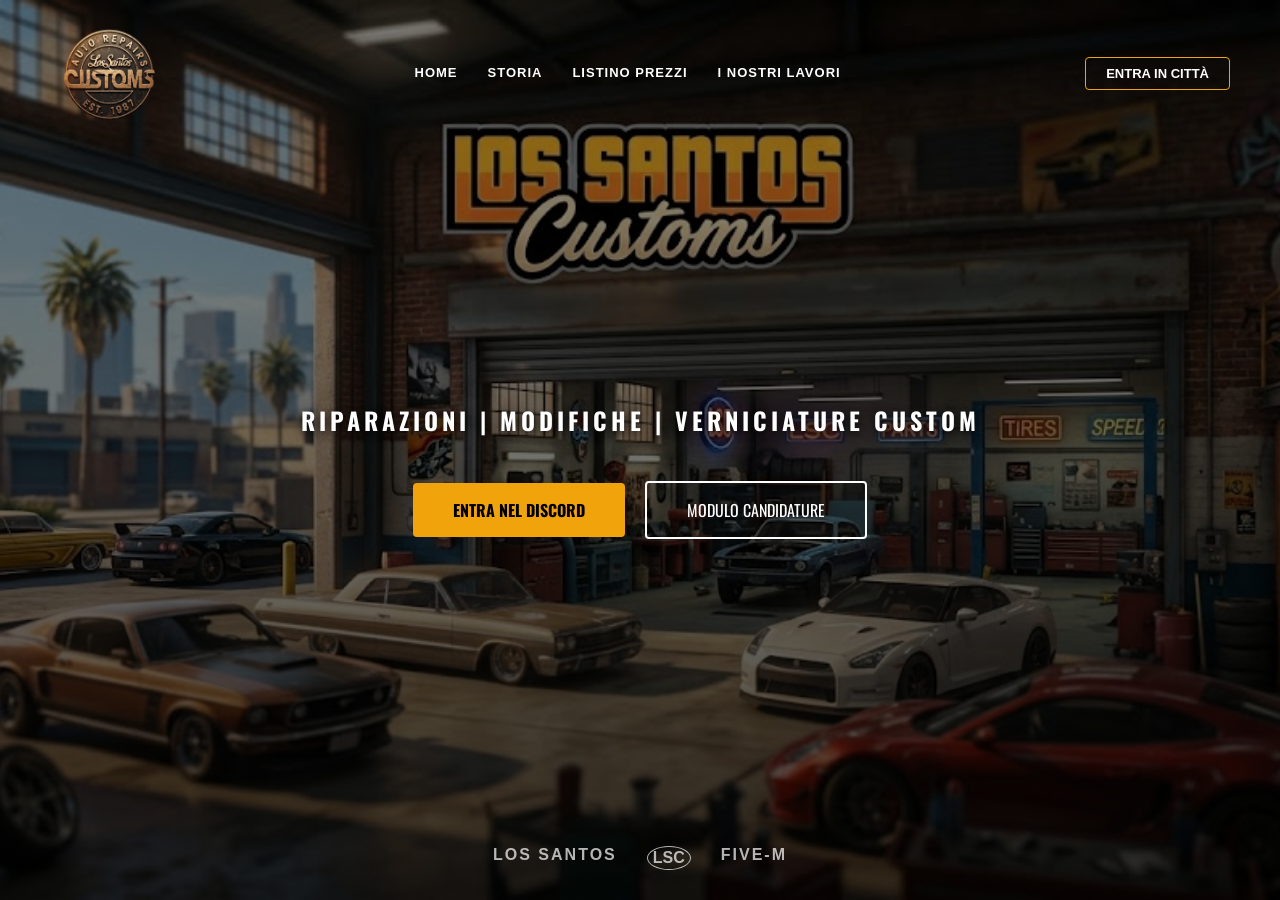
==== commit 5a3399bb: "Update index.html" ====
--- a/index.html
+++ b/index.html
@@ -4,28 +4,41 @@
     <meta charset="UTF-8" />
     <meta name="viewport" content="width=device-width, initial-scale=1.0" />
     <title>Los Santos Customs - Home</title>
+    <!-- Assicurati che il file style.css sia nella stessa cartella -->
     <link rel="stylesheet" href="style.css">
 </head>
 <body>
+
+    <!-- NOTA: Il div "bg-image" è stato rimosso. 
+         Lo sfondo viene ora gestito dal CSS applicato al tag <body> -->
+
     <header>
-        <div class="logo-small"><img src="logo.png" alt="LSC Logo"></div>
+        <div class="logo-small">
+            <img src="logo.png" alt="LSC Logo">
+        </div>
+        
         <nav class="navbar-center">
             <a href="index.html">Home</a>
             <a href="storia.html">Storia</a>
             <a href="listino.html">Listino Prezzi</a>
             <a href="foto.html">I Nostri Lavori</a>
         </nav>
+
         <div class="navbar-right">
+            <!-- Link FiveM originale -->
             <a href="https://cfx.re/join/6my4kj4" target="_blank" class="btn-outline-small">Entra in Città</a>
         </div>
     </header>
 
     <main class="hero-section">
+        
         <h3 class="subtitle">RIPARAZIONI | MODIFICHE | VERNICIATURE CUSTOM</h3>
+        
         <div class="hero-buttons">
             <a href="https://discord.gg/desWhmewQr" target="_blank" class="btn-main">ENTRA NEL DISCORD</a>
             <a href="https://docs.google.com/forms/d/e/1FAIpQLSfSocgiU78P1UJOQKbc5kQoHoAhihJGicUzLz80uEp9kMHDAQ/viewform?usp=dialog" target="_blank" class="btn-secondary">MODULO CANDIDATURE</a>
         </div>
+
     </main>
 
     <div class="bottom-logos">
@@ -33,5 +46,6 @@
         <span style="font-weight:bold; border: 1px solid white; border-radius: 50%; padding: 2px 5px;">LSC</span>
         <span style="font-weight:bold; letter-spacing: 2px;">FIVE-M</span>
     </div>
+
 </body>
 </html>
--- a/style.css
+++ b/style.css
@@ -6,33 +6,30 @@
     --text-gray: #cccccc;
 }
 
-/* LO SFONDO ORA È APPLICATO DIRETTAMENTE AL BODY */
 body {
     margin: 0;
     padding: 0;
     min-height: 100vh;
-    font-family: 'Segoe UI', Tahoma, Geneva, Verdana, sans-serif;
+    font-family: 'Segoe UI', sans-serif;
     color: var(--text-light);
+    /* SFONDO FISSO SU BODY - Non verrà più coperto */
     background-image: linear-gradient(rgba(0, 0, 0, 0.4), rgba(0, 0, 0, 0.7)), url('sfondo.jpg');
     background-size: cover;
     background-position: center;
-    background-attachment: fixed; /* L'immagine resta ferma mentre scorri */
+    background-attachment: fixed;
     background-repeat: no-repeat;
     background-color: #111;
 }
 
-/* HEADER - Reso cliccabile e sempre in primo piano */
 header {
     display: flex;
     justify-content: space-between;
     align-items: center;
     padding: 20px 50px;
     position: absolute; 
-    top: 0;
-    left: 0;
-    width: 100%;
+    top: 0; left: 0; width: 100%;
     box-sizing: border-box;
-    z-index: 100;
+    z-index: 1000;
 }
 
 .logo-small img { width: 120px; height: auto; }
@@ -44,11 +41,9 @@
     font-size: 13px;
     text-transform: uppercase;
     letter-spacing: 1px;
-    transition: color 0.3s;
 }
 .navbar-center a:hover { color: var(--primary); }
 
-.navbar-right { display: flex; align-items: center; gap: 20px; }
 .btn-outline-small {
     color: var(--text-light);
     text-decoration: none;
@@ -58,11 +53,9 @@
     text-transform: uppercase;
     font-size: 13px;
     font-weight: 600;
-    transition: all 0.3s;
 }
-.btn-outline-small:hover { background-color: var(--primary); color: #000; }
 
-/* HERO SECTION (HOME) */
+/* HOME ORIGINALE */
 .hero-section {
     display: flex;
     flex-direction: column;
@@ -70,36 +63,21 @@
     align-items: center;
     height: 100vh;
     text-align: center;
-    padding: 0 20px;
 }
 .subtitle {
     font-family: 'Oswald', sans-serif;
     font-size: 24px;
     letter-spacing: 4px;
-    color: #fff;
     margin-bottom: 60px;
     text-shadow: 0 2px 10px rgba(0,0,0,0.9);
 }
-.hero-buttons { display: flex; gap: 20px; }
-.btn-main, .btn-secondary {
-    padding: 15px 40px;
-    font-family: 'Oswald', sans-serif;
-    font-size: 18px;
-    text-transform: uppercase;
-    letter-spacing: 2px;
-    text-decoration: none;
-    border-radius: 4px;
-    transition: transform 0.2s, background 0.3s;
-}
-.btn-main { background-color: var(--primary); color: #000; font-weight: 700; border: 2px solid var(--primary); }
-.btn-main:hover { transform: scale(1.05); background-color: #ffd147; }
-.btn-secondary { background-color: transparent; color: var(--text-light); font-weight: 600; border: 2px solid #ffffff; }
-.btn-secondary:hover { transform: scale(1.05); background-color: rgba(255, 255, 255, 0.1); }
+.btn-main { background-color: var(--primary); color: #000; padding: 15px 40px; text-decoration: none; font-family: 'Oswald'; font-weight: 700; border-radius: 4px; }
+.btn-secondary { background: transparent; border: 2px solid #fff; color: #fff; padding: 15px 40px; text-decoration: none; font-family: 'Oswald'; border-radius: 4px; margin-left: 15px; }
 
-/* CONTENUTI PAGINE INTERNE */
+/* BLOCCHI ORIGINALI */
 .container {
     max-width: 1200px;
-    margin: 120px auto 40px auto; 
+    margin: 140px auto 40px auto; 
     padding: 20px;
 }
 .section-block {
@@ -112,33 +90,31 @@
 h2 {
     font-size: 30px;
     text-transform: uppercase;
-    letter-spacing: 2px;
     color: var(--primary);
     text-align: center;
-    margin-bottom: 25px;
     border-bottom: 1px solid rgba(223, 173, 54, 0.2);
     padding-bottom: 10px;
+    margin-bottom: 30px;
 }
 
-/* LISTINO E GRIGLIE */
-.grid-container { display: grid; grid-template-columns: repeat(auto-fit, minmax(240px, 1fr)); gap: 15px; }
-.price-card { background: rgba(30, 30, 30, 0.6); border: 1px solid rgba(255, 255, 255, 0.05); border-radius: 8px; padding: 15px; text-align: center; border-left: 3px solid var(--primary); }
-.price-value { font-size: 22px; font-weight: 800; color: var(--primary); }
-.price-value span { font-size: 11px; color: #ff4a4a; display: block; margin-top: 3px; }
-
-/* GALLERIA FOTO */
-.gallery-grid { display: grid; grid-template-columns: repeat(auto-fit, minmax(280px, 1fr)); gap: 20px; }
-.photo-card { background: rgba(30, 30, 30, 0.7); border: 1px solid rgba(255, 255, 255, 0.05); border-radius: 10px; padding: 12px; text-align: center; }
-.photo-card img { width: 100%; height: 200px; object-fit: cover; border-radius: 6px; }
+/* LISTINO ORIGINALE MIGLIORATO */
+.grid-container {
+    display: grid;
+    grid-template-columns: repeat(auto-fit, minmax(240px, 1fr));
+    gap: 15px;
+}
+.price-card {
+    background: rgba(30, 30, 30, 0.6);
+    border: 1px solid rgba(255, 255, 255, 0.05);
+    border-radius: 8px;
+    padding: 15px;
+    text-align: center;
+    border-left: 3px solid var(--primary);
+}
+.price-title { font-weight: bold; text-transform: uppercase; font-size: 13px; color: var(--text-gray); margin-bottom: 5px; }
+.price-value { font-size: 22px; font-weight: 800; color: #2ecc71; } /* Verde come richiesto */
+.price-fdo { font-size: 11px; color: #ff4a4a; display: block; }
 
 .bottom-logos {
-    position: absolute;
-    bottom: 30px;
-    width: 100%;
-    display: flex;
-    justify-content: center;
-    gap: 30px;
-    opacity: 0.7;
+    position: absolute; bottom: 30px; width: 100%; display: flex; justify-content: center; gap: 30px; opacity: 0.7;
 }
-
-footer { text-align: center; padding: 20px; color: var(--text-gray); font-size: 14px; }
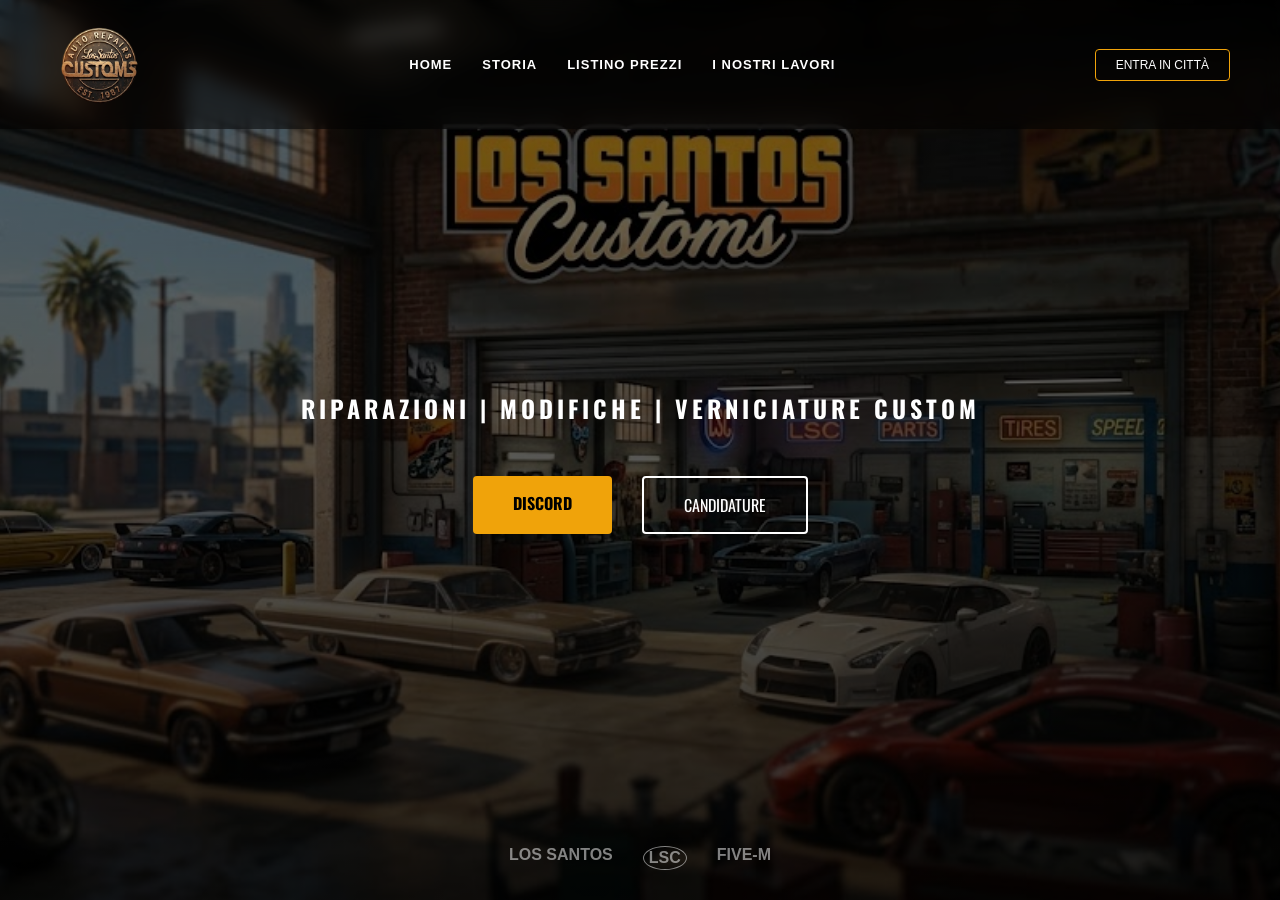
==== commit 24fb43e1: "Update index.html" ====
--- a/index.html
+++ b/index.html
@@ -3,49 +3,33 @@
 <head>
     <meta charset="UTF-8" />
     <meta name="viewport" content="width=device-width, initial-scale=1.0" />
-    <title>Los Santos Customs - Home</title>
-    <!-- Assicurati che il file style.css sia nella stessa cartella -->
+    <title>LSC - Home</title>
     <link rel="stylesheet" href="style.css">
 </head>
 <body>
-
-    <!-- NOTA: Il div "bg-image" è stato rimosso. 
-         Lo sfondo viene ora gestito dal CSS applicato al tag <body> -->
-
     <header>
-        <div class="logo-small">
-            <img src="logo.png" alt="LSC Logo">
-        </div>
-        
+        <div class="logo-small"><img src="logo.png" alt="LSC"></div>
         <nav class="navbar-center">
             <a href="index.html">Home</a>
             <a href="storia.html">Storia</a>
             <a href="listino.html">Listino Prezzi</a>
             <a href="foto.html">I Nostri Lavori</a>
         </nav>
-
-        <div class="navbar-right">
-            <!-- Link FiveM originale -->
-            <a href="https://cfx.re/join/6my4kj4" target="_blank" class="btn-outline-small">Entra in Città</a>
-        </div>
+        <div class="navbar-right"><a href="https://cfx.re/join/6my4kj4" target="_blank" class="btn-outline-small">Entra in Città</a></div>
     </header>
 
     <main class="hero-section">
-        
         <h3 class="subtitle">RIPARAZIONI | MODIFICHE | VERNICIATURE CUSTOM</h3>
-        
-        <div class="hero-buttons">
-            <a href="https://discord.gg/desWhmewQr" target="_blank" class="btn-main">ENTRA NEL DISCORD</a>
-            <a href="https://docs.google.com/forms/d/e/1FAIpQLSfSocgiU78P1UJOQKbc5kQoHoAhihJGicUzLz80uEp9kMHDAQ/viewform?usp=dialog" target="_blank" class="btn-secondary">MODULO CANDIDATURE</a>
+        <div style="display:flex; gap:20px;">
+            <a href="https://discord.gg/desWhmewQr" target="_blank" class="btn-main">DISCORD</a>
+            <a href="https://docs.google.com/forms/..." target="_blank" class="btn-secondary">CANDIDATURE</a>
         </div>
-
     </main>
 
     <div class="bottom-logos">
-        <span style="font-weight:bold; letter-spacing: 2px;">LOS SANTOS</span>
+        <span style="font-weight:bold;">LOS SANTOS</span>
         <span style="font-weight:bold; border: 1px solid white; border-radius: 50%; padding: 2px 5px;">LSC</span>
-        <span style="font-weight:bold; letter-spacing: 2px;">FIVE-M</span>
+        <span style="font-weight:bold;">FIVE-M</span>
     </div>
-
 </body>
 </html>
--- a/style.css
+++ b/style.css
@@ -4,38 +4,43 @@
     --primary: #f0a30a; 
     --text-light: #ffffff;
     --text-gray: #cccccc;
+    --success: #2ecc71; /* Verde per i prezzi */
 }
 
+/* --- SFONDO E BODY --- */
 body {
     margin: 0;
     padding: 0;
     min-height: 100vh;
     font-family: 'Segoe UI', sans-serif;
     color: var(--text-light);
-    /* SFONDO FISSO SU BODY - Non verrà più coperto */
-    background-image: linear-gradient(rgba(0, 0, 0, 0.4), rgba(0, 0, 0, 0.7)), url('sfondo.jpg');
+    /* L'immagine viene applicata qui: niente più div neri sopra */
+    background-image: linear-gradient(rgba(0, 0, 0, 0.5), rgba(0, 0, 0, 0.8)), url('sfondo.jpg');
     background-size: cover;
     background-position: center;
     background-attachment: fixed;
     background-repeat: no-repeat;
-    background-color: #111;
+    background-color: #000;
 }
 
+/* --- NAVIGAZIONE (Sempre cliccabile) --- */
 header {
     display: flex;
     justify-content: space-between;
     align-items: center;
     padding: 20px 50px;
-    position: absolute; 
+    position: fixed; /* Header fisso in alto */
     top: 0; left: 0; width: 100%;
     box-sizing: border-box;
-    z-index: 1000;
+    z-index: 9999;
+    background: rgba(0,0,0,0.5);
+    backdrop-filter: blur(10px);
 }
 
-.logo-small img { width: 120px; height: auto; }
+.logo-small img { width: 100px; height: auto; }
 .navbar-center { display: flex; gap: 30px; }
 .navbar-center a {
-    color: var(--text-light);
+    color: #fff;
     text-decoration: none;
     font-weight: 600;
     font-size: 13px;
@@ -45,76 +50,92 @@
 .navbar-center a:hover { color: var(--primary); }
 
 .btn-outline-small {
-    color: var(--text-light);
+    color: #fff;
     text-decoration: none;
     border: 1px solid var(--primary);
     padding: 8px 20px;
     border-radius: 4px;
     text-transform: uppercase;
-    font-size: 13px;
-    font-weight: 600;
+    font-size: 12px;
 }
 
-/* HOME ORIGINALE */
+/* --- CONTENITORI --- */
+.container {
+    max-width: 1000px;
+    margin: 140px auto 40px auto; 
+    padding: 20px;
+}
+
+.section-block {
+    background: rgba(10, 10, 10, 0.85);
+    padding: 40px;
+    border-radius: 12px;
+    border: 1px solid rgba(255, 255, 255, 0.1);
+}
+
+h2 {
+    font-family: 'Oswald';
+    font-size: 32px;
+    text-transform: uppercase;
+    color: var(--primary);
+    text-align: center;
+    margin-bottom: 40px;
+}
+
+/* --- LISTINO MINIMAL --- */
+.minimal-list {
+    display: flex;
+    flex-direction: column;
+    gap: 10px;
+}
+
+.list-item {
+    display: flex;
+    justify-content: space-between;
+    align-items: center;
+    padding: 15px 25px;
+    background: rgba(255, 255, 255, 0.03);
+    border-radius: 6px;
+    border-left: 3px solid transparent;
+    transition: 0.3s;
+}
+
+.list-item:hover {
+    background: rgba(255, 255, 255, 0.07);
+    border-left-color: var(--primary);
+}
+
+.item-name {
+    font-size: 16px;
+    font-weight: 600;
+    text-transform: uppercase;
+    letter-spacing: 1px;
+}
+
+.item-price {
+    font-family: 'Oswald';
+    font-size: 20px;
+    color: var(--success);
+    font-weight: bold;
+}
+
+.fdo-tag {
+    font-size: 11px;
+    color: #ff4a4a;
+    margin-left: 10px;
+}
+
+/* --- HOME --- */
 .hero-section {
+    height: 100vh;
     display: flex;
     flex-direction: column;
     justify-content: center;
     align-items: center;
-    height: 100vh;
     text-align: center;
 }
-.subtitle {
-    font-family: 'Oswald', sans-serif;
-    font-size: 24px;
-    letter-spacing: 4px;
-    margin-bottom: 60px;
-    text-shadow: 0 2px 10px rgba(0,0,0,0.9);
-}
-.btn-main { background-color: var(--primary); color: #000; padding: 15px 40px; text-decoration: none; font-family: 'Oswald'; font-weight: 700; border-radius: 4px; }
-.btn-secondary { background: transparent; border: 2px solid #fff; color: #fff; padding: 15px 40px; text-decoration: none; font-family: 'Oswald'; border-radius: 4px; margin-left: 15px; }
+.subtitle { font-family: 'Oswald'; font-size: 24px; letter-spacing: 4px; margin-bottom: 50px; }
+.btn-main { background: var(--primary); color: #000; padding: 15px 40px; text-decoration: none; font-family: 'Oswald'; font-weight: 700; border-radius: 4px; }
+.btn-secondary { background: transparent; border: 2px solid #fff; color: #fff; padding: 15px 40px; text-decoration: none; font-family: 'Oswald'; border-radius: 4px; margin-left: 10px; }
 
-/* BLOCCHI ORIGINALI */
-.container {
-    max-width: 1200px;
-    margin: 140px auto 40px auto; 
-    padding: 20px;
-}
-.section-block {
-    background: rgba(15, 15, 15, 0.92);
-    border: 1px solid rgba(255, 255, 255, 0.05);
-    padding: 40px;
-    border-radius: 8px;
-    backdrop-filter: blur(10px);
-}
-h2 {
-    font-size: 30px;
-    text-transform: uppercase;
-    color: var(--primary);
-    text-align: center;
-    border-bottom: 1px solid rgba(223, 173, 54, 0.2);
-    padding-bottom: 10px;
-    margin-bottom: 30px;
-}
-
-/* LISTINO ORIGINALE MIGLIORATO */
-.grid-container {
-    display: grid;
-    grid-template-columns: repeat(auto-fit, minmax(240px, 1fr));
-    gap: 15px;
-}
-.price-card {
-    background: rgba(30, 30, 30, 0.6);
-    border: 1px solid rgba(255, 255, 255, 0.05);
-    border-radius: 8px;
-    padding: 15px;
-    text-align: center;
-    border-left: 3px solid var(--primary);
-}
-.price-title { font-weight: bold; text-transform: uppercase; font-size: 13px; color: var(--text-gray); margin-bottom: 5px; }
-.price-value { font-size: 22px; font-weight: 800; color: #2ecc71; } /* Verde come richiesto */
-.price-fdo { font-size: 11px; color: #ff4a4a; display: block; }
-
-.bottom-logos {
-    position: absolute; bottom: 30px; width: 100%; display: flex; justify-content: center; gap: 30px; opacity: 0.7;
-}
+.bottom-logos { position: fixed; bottom: 30px; width: 100%; display: flex; justify-content: center; gap: 30px; opacity: 0.5; }
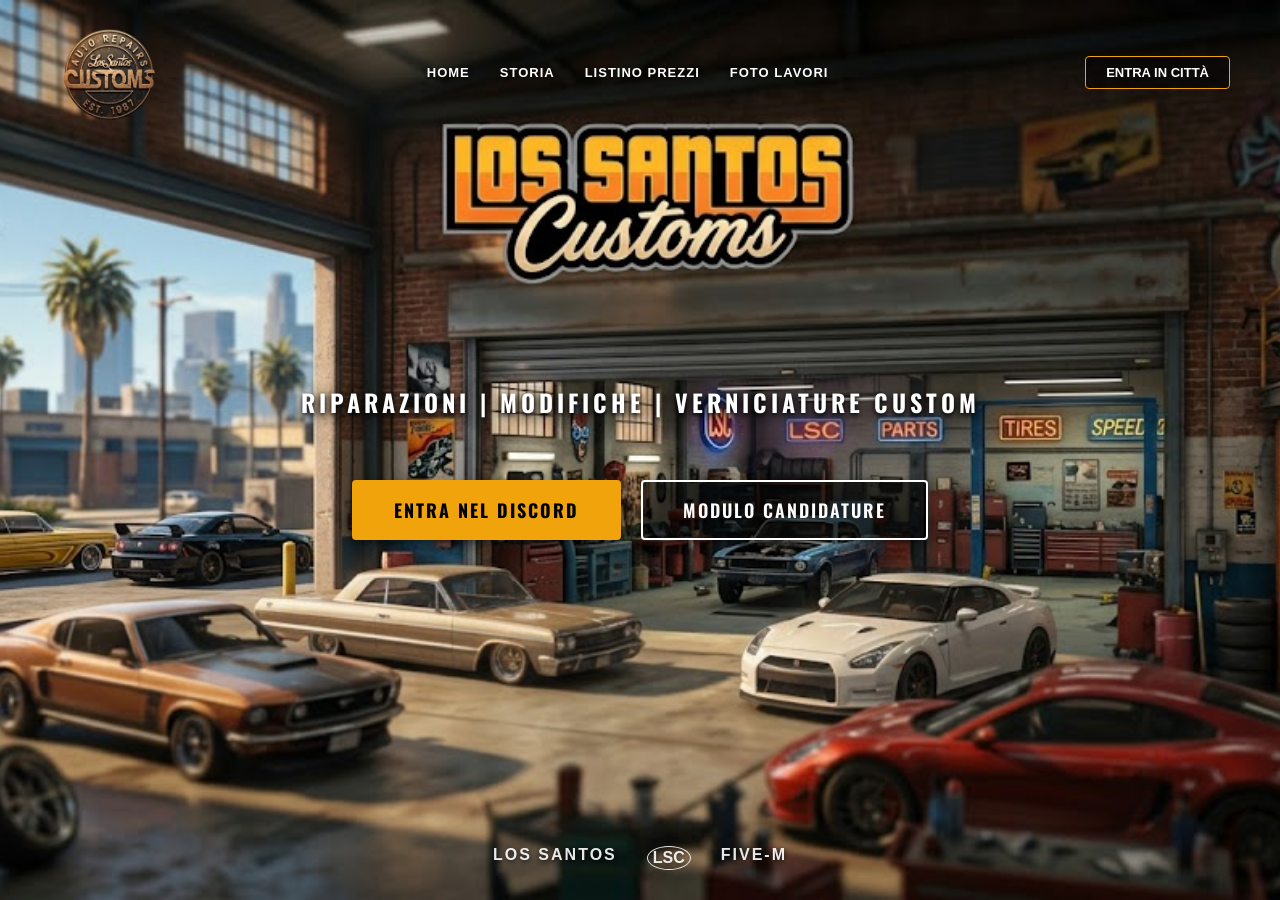
==== commit d5674246: "Update index.html" ====
--- a/index.html
+++ b/index.html
@@ -3,33 +3,46 @@
 <head>
     <meta charset="UTF-8" />
     <meta name="viewport" content="width=device-width, initial-scale=1.0" />
-    <title>LSC - Home</title>
+    <title>Los Santos Customs - Home</title>
     <link rel="stylesheet" href="style.css">
 </head>
 <body>
+
+    <div class="bg-image"></div>
+
     <header>
-        <div class="logo-small"><img src="logo.png" alt="LSC"></div>
+        <div class="logo-small">
+            <img src="logo.png" alt="LSC Logo">
+        </div>
+        
         <nav class="navbar-center">
             <a href="index.html">Home</a>
             <a href="storia.html">Storia</a>
             <a href="listino.html">Listino Prezzi</a>
-            <a href="foto.html">I Nostri Lavori</a>
+            <a href="foto.html">Foto Lavori</a>
         </nav>
-        <div class="navbar-right"><a href="https://cfx.re/join/6my4kj4" target="_blank" class="btn-outline-small">Entra in Città</a></div>
+
+        <div class="navbar-right">
+            <a href="https://cfx.re/join/6my4kj4" target="_blank" class="btn-outline-small">Entra in Città</a>
+        </div>
     </header>
 
     <main class="hero-section">
+        
         <h3 class="subtitle">RIPARAZIONI | MODIFICHE | VERNICIATURE CUSTOM</h3>
-        <div style="display:flex; gap:20px;">
-            <a href="https://discord.gg/desWhmewQr" target="_blank" class="btn-main">DISCORD</a>
-            <a href="https://docs.google.com/forms/..." target="_blank" class="btn-secondary">CANDIDATURE</a>
+        
+        <div class="hero-buttons">
+            <a href="https://discord.gg/desWhmewQr" target="_blank" class="btn-main">ENTRA NEL DISCORD</a>
+            <a href="https://docs.google.com/forms/d/e/1FAIpQLSfSocgiU78P1UJOQKbc5kQoHoAhihJGicUzLz80uEp9kMHDAQ/viewform?usp=dialog" target="_blank" class="btn-secondary">MODULO CANDIDATURE</a>
         </div>
+
     </main>
 
     <div class="bottom-logos">
-        <span style="font-weight:bold;">LOS SANTOS</span>
+        <span style="font-weight:bold; letter-spacing: 2px;">LOS SANTOS</span>
         <span style="font-weight:bold; border: 1px solid white; border-radius: 50%; padding: 2px 5px;">LSC</span>
-        <span style="font-weight:bold;">FIVE-M</span>
+        <span style="font-weight:bold; letter-spacing: 2px;">FIVE-M</span>
     </div>
+
 </body>
 </html>
--- a/style.css
+++ b/style.css
@@ -4,138 +4,257 @@
     --primary: #f0a30a; 
     --text-light: #ffffff;
     --text-gray: #cccccc;
-    --success: #2ecc71; /* Verde per i prezzi */
-}
-
-/* --- SFONDO E BODY --- */
-body {
+}
+
+body, html {
     margin: 0;
     padding: 0;
-    min-height: 100vh;
-    font-family: 'Segoe UI', sans-serif;
-    color: var(--text-light);
-    /* L'immagine viene applicata qui: niente più div neri sopra */
-    background-image: linear-gradient(rgba(0, 0, 0, 0.5), rgba(0, 0, 0, 0.8)), url('sfondo.jpg');
+    height: 100%;
+    font-family: 'Segoe UI', Tahoma, Geneva, Verdana, sans-serif;
+    background-color: #111;
+    color: var(--text-light);
+}
+
+/* SFONDO PULITO SENZA FILTRI NERI */
+.bg-image {
+    position: fixed;
+    top: 0;
+    left: 0;
+    width: 100%;
+    height: 100%;
+    background-image: url('sfondo.jpg'); 
     background-size: cover;
     background-position: center;
-    background-attachment: fixed;
-    background-repeat: no-repeat;
-    background-color: #000;
-}
-
-/* --- NAVIGAZIONE (Sempre cliccabile) --- */
+    z-index: 0;
+}
+
+/* ASSICURA CHE I CONTENUTI STIANO SOPRA LO SFONDO */
+.hero-section, .container, .bottom-logos {
+    position: relative;
+    z-index: 2; 
+}
+
 header {
     display: flex;
     justify-content: space-between;
     align-items: center;
     padding: 20px 50px;
-    position: fixed; /* Header fisso in alto */
-    top: 0; left: 0; width: 100%;
+    position: absolute; 
+    top: 0;
+    left: 0;
+    width: 100%;
     box-sizing: border-box;
-    z-index: 9999;
-    background: rgba(0,0,0,0.5);
-    backdrop-filter: blur(10px);
-}
-
-.logo-small img { width: 100px; height: auto; }
+    z-index: 10;
+}
+
+.logo-small img { width: 120px; height: auto; }
+
 .navbar-center { display: flex; gap: 30px; }
+
 .navbar-center a {
-    color: #fff;
+    color: var(--text-light);
     text-decoration: none;
     font-weight: 600;
     font-size: 13px;
     text-transform: uppercase;
     letter-spacing: 1px;
-}
+    transition: color 0.3s;
+    text-shadow: 0 2px 4px rgba(0,0,0,0.8); /* Aiuta a leggere il menu sullo sfondo chiaro */
+}
+
 .navbar-center a:hover { color: var(--primary); }
 
+.navbar-right { display: flex; align-items: center; gap: 20px; }
+
 .btn-outline-small {
-    color: #fff;
+    color: var(--text-light);
     text-decoration: none;
     border: 1px solid var(--primary);
+    background-color: rgba(0, 0, 0, 0.5); /* Sfondo leggermente scuro per far leggere il tasto */
     padding: 8px 20px;
     border-radius: 4px;
     text-transform: uppercase;
-    font-size: 12px;
-}
-
-/* --- CONTENITORI --- */
-.container {
-    max-width: 1000px;
-    margin: 140px auto 40px auto; 
-    padding: 20px;
-}
-
-.section-block {
-    background: rgba(10, 10, 10, 0.85);
-    padding: 40px;
-    border-radius: 12px;
-    border: 1px solid rgba(255, 255, 255, 0.1);
-}
-
-h2 {
-    font-family: 'Oswald';
-    font-size: 32px;
-    text-transform: uppercase;
-    color: var(--primary);
-    text-align: center;
-    margin-bottom: 40px;
-}
-
-/* --- LISTINO MINIMAL --- */
-.minimal-list {
-    display: flex;
-    flex-direction: column;
-    gap: 10px;
-}
-
-.list-item {
-    display: flex;
-    justify-content: space-between;
-    align-items: center;
-    padding: 15px 25px;
-    background: rgba(255, 255, 255, 0.03);
-    border-radius: 6px;
-    border-left: 3px solid transparent;
-    transition: 0.3s;
-}
-
-.list-item:hover {
-    background: rgba(255, 255, 255, 0.07);
-    border-left-color: var(--primary);
-}
-
-.item-name {
-    font-size: 16px;
+    font-size: 13px;
     font-weight: 600;
-    text-transform: uppercase;
-    letter-spacing: 1px;
-}
-
-.item-price {
-    font-family: 'Oswald';
-    font-size: 20px;
-    color: var(--success);
-    font-weight: bold;
-}
-
-.fdo-tag {
-    font-size: 11px;
-    color: #ff4a4a;
-    margin-left: 10px;
-}
-
-/* --- HOME --- */
+    transition: all 0.3s;
+}
+
+.btn-outline-small:hover {
+    background-color: var(--primary);
+    color: #000;
+}
+
 .hero-section {
-    height: 100vh;
     display: flex;
     flex-direction: column;
     justify-content: center;
     align-items: center;
-    text-align: center;
-}
-.subtitle { font-family: 'Oswald'; font-size: 24px; letter-spacing: 4px; margin-bottom: 50px; }
-.btn-main { background: var(--primary); color: #000; padding: 15px 40px; text-decoration: none; font-family: 'Oswald'; font-weight: 700; border-radius: 4px; }
-.btn-secondary { background: transparent; border: 2px solid #fff; color: #fff; padding: 15px 40px; text-decoration: none; font-family: 'Oswald'; border-radius: 4px; margin-left: 10px; }
-
-.bottom-logos { position: fixed; bottom: 30px; width: 100%; display: flex; justify-content: center; gap: 30px; opacity: 0.5; }
+    height: 100vh;
+    text-align: center;
+    padding: 0 20px;
+}
+
+.subtitle {
+    font-family: 'Oswald', sans-serif;
+    font-size: 24px;
+    letter-spacing: 4px;
+    color: #fff;
+    margin-bottom: 60px;
+    /* Ombra pesante per far leggere il testo su sfondi chiari */
+    text-shadow: 0 4px 15px rgba(0,0,0,0.9), 0 2px 5px rgba(0,0,0,1); 
+}
+
+.hero-buttons { display: flex; gap: 20px; }
+
+.btn-main, .btn-secondary {
+    padding: 15px 40px;
+    font-family: 'Oswald', sans-serif;
+    font-size: 18px;
+    text-transform: uppercase;
+    letter-spacing: 2px;
+    text-decoration: none;
+    border-radius: 4px;
+    transition: transform 0.2s, background 0.3s;
+}
+
+.btn-main {
+    background-color: var(--primary);
+    color: #000;
+    font-weight: 700;
+    border: 2px solid var(--primary);
+    box-shadow: 0 4px 10px rgba(0,0,0,0.5);
+}
+
+.btn-main:hover {
+    transform: scale(1.05);
+    background-color: #ffd147;
+}
+
+.btn-secondary {
+    background-color: rgba(0, 0, 0, 0.6); /* Leggermente scuro per risaltare */
+    color: var(--text-light);
+    font-weight: 600;
+    border: 2px solid #ffffff;
+    box-shadow: 0 4px 10px rgba(0,0,0,0.5);
+}
+
+.btn-secondary:hover {
+    transform: scale(1.05);
+    background-color: rgba(255, 255, 255, 0.2);
+}
+
+.bottom-logos {
+    position: absolute;
+    bottom: 30px;
+    width: 100%;
+    display: flex;
+    justify-content: center;
+    gap: 30px;
+    opacity: 0.9;
+    text-shadow: 0 2px 5px rgba(0,0,0,0.8);
+}
+
+.bottom-logos img { height: 30px; width: auto; }
+
+.container {
+    max-width: 1200px;
+    margin: 120px auto 40px auto; 
+    padding: 20px;
+}
+
+.section-block {
+    background: rgba(15, 15, 15, 0.92);
+    border: 1px solid rgba(255, 255, 255, 0.05);
+    padding: 40px;
+    border-radius: 8px;
+    backdrop-filter: blur(10px);
+}
+
+h2 {
+    font-size: 30px;
+    text-transform: uppercase;
+    letter-spacing: 2px;
+    color: var(--primary);
+    text-align: center;
+    margin-top: 0;
+    margin-bottom: 25px;
+    text-shadow: 0 2px 10px rgba(0,0,0,0.5);
+    border-bottom: 1px solid rgba(223, 173, 54, 0.2);
+    padding-bottom: 10px;
+}
+
+p.section-desc {
+    color: var(--text-gray);
+    text-align: center;
+    font-size: 16px;
+    max-width: 700px;
+    margin: -10px auto 30px auto;
+    line-height: 1.6;
+}
+
+.grid-container {
+    display: grid;
+    grid-template-columns: repeat(auto-fit, minmax(240px, 1fr));
+    gap: 15px;
+}
+
+.price-card {
+    background: rgba(30, 30, 30, 0.6);
+    border: 1px solid rgba(255, 255, 255, 0.05);
+    border-radius: 8px;
+    padding: 15px;
+    text-align: center;
+    border-left: 3px solid var(--primary);
+}
+
+.price-title {
+    font-weight: bold;
+    text-transform: uppercase;
+    font-size: 13px;
+    color: var(--text-gray);
+    margin-bottom: 5px;
+}
+
+.price-value {
+    font-size: 22px;
+    font-weight: 800;
+    color: var(--primary);
+}
+
+.price-value span {
+    font-size: 11px;
+    color: #ff4a4a;
+    display: block;
+    margin-top: 3px;
+}
+
+.gallery-grid {
+    display: grid;
+    grid-template-columns: repeat(auto-fit, minmax(280px, 1fr));
+    gap: 20px;
+}
+
+.photo-card {
+    background: rgba(30, 30, 30, 0.7);
+    border: 1px solid rgba(255, 255, 255, 0.05);
+    border-radius: 10px;
+    padding: 12px;
+    text-align: center;
+    box-shadow: 0 5px 15px rgba(0,0,0,0.3);
+}
+
+.photo-card img {
+    width: 100%;
+    height: 200px;
+    object-fit: cover;
+    border-radius: 6px;
+    background: #222;
+}
+
+.photo-caption {
+    margin-top: 10px;
+    font-weight: bold;
+    font-size: 14px;
+    text-transform: uppercase;
+    color: var(--text-light);
+}
